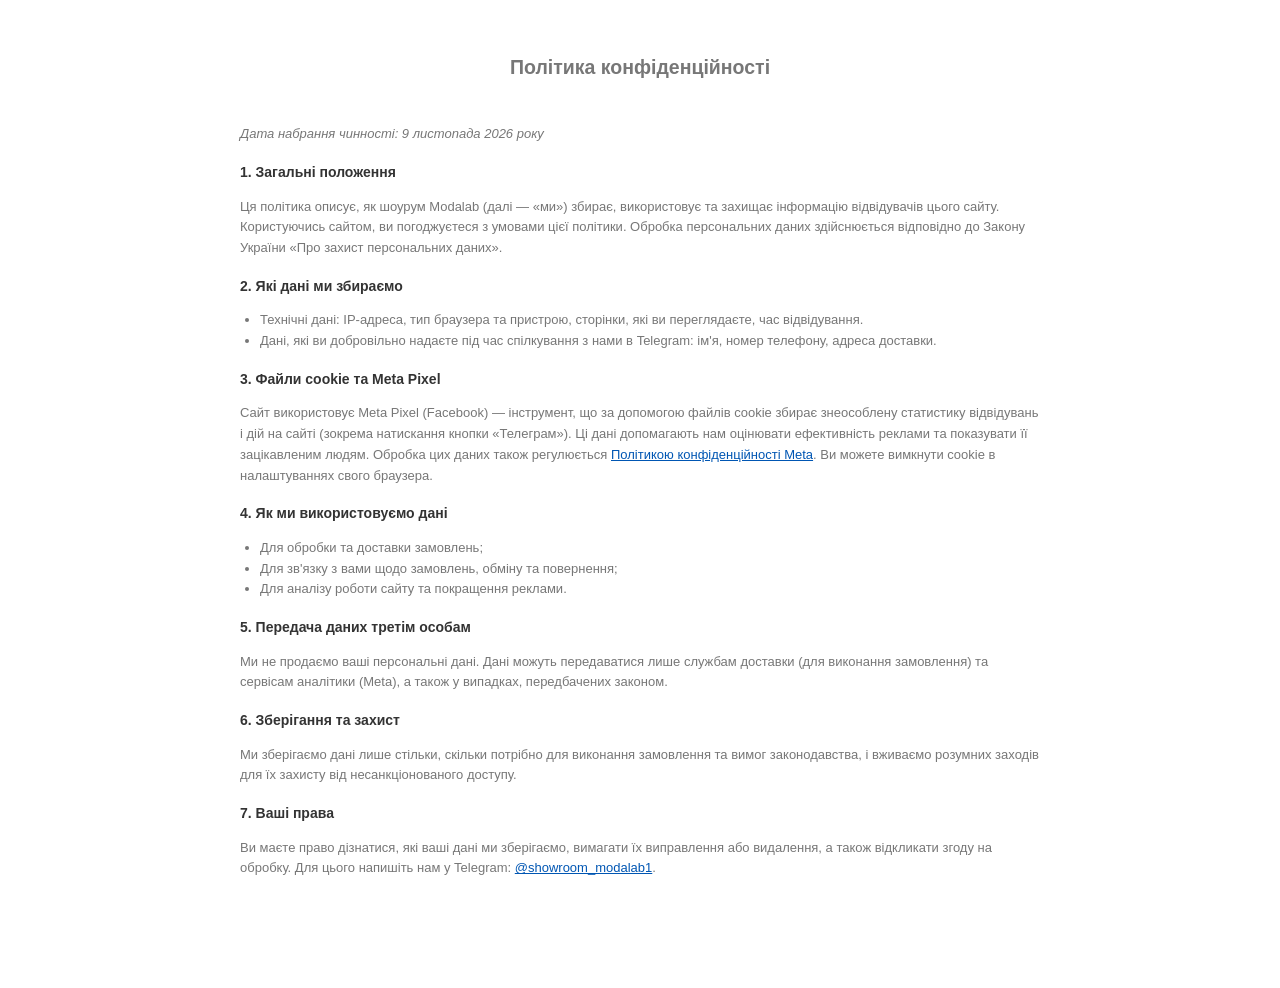
==== privacy.html @ d46fc74d "." ====
<!DOCTYPE html>
<html lang="uk">
  <head>
    <meta charset="UTF-8" />
    <meta name="viewport" content="width=device-width, initial-scale=1.0" />
    <title>Політика конфіденційності</title>
    <link rel="stylesheet" href="./index.css" />
  </head>
  <body>
    <main class="legal">
      <h2>Політика конфіденційності</h2>
      <div class="privacy-content">
            <p><em>Дата набрання чинності: 9 листопада 2026 року</em></p>

            <h3>1. Загальні положення</h3>
            <p>
              Ця політика описує, як шоурум Modalab (далі — «ми») збирає,
              використовує та захищає інформацію відвідувачів цього сайту.
              Користуючись сайтом, ви погоджуєтеся з умовами цієї політики.
              Обробка персональних даних здійснюється відповідно до Закону
              України «Про захист персональних даних».
            </p>

            <h3>2. Які дані ми збираємо</h3>
            <ul>
              <li>
                Технічні дані: IP-адреса, тип браузера та пристрою, сторінки,
                які ви переглядаєте, час відвідування.
              </li>
              <li>
                Дані, які ви добровільно надаєте під час спілкування з нами в
                Telegram: ім'я, номер телефону, адреса доставки.
              </li>
            </ul>

            <h3>3. Файли cookie та Meta Pixel</h3>
            <p>
              Сайт використовує Meta Pixel (Facebook) — інструмент, що за
              допомогою файлів cookie збирає знеособлену статистику відвідувань
              і дій на сайті (зокрема натискання кнопки «Телеграм»). Ці дані
              допомагають нам оцінювати ефективність реклами та показувати її
              зацікавленим людям. Обробка цих даних також регулюється
              <a
                href="https://www.facebook.com/privacy/policy/"
                target="_blank"
                rel="noopener"
                >Політикою конфіденційності Meta</a
              >. Ви можете вимкнути cookie в налаштуваннях свого браузера.
            </p>

            <h3>4. Як ми використовуємо дані</h3>
            <ul>
              <li>Для обробки та доставки замовлень;</li>
              <li>Для зв'язку з вами щодо замовлень, обміну та повернення;</li>
              <li>Для аналізу роботи сайту та покращення реклами.</li>
            </ul>

            <h3>5. Передача даних третім особам</h3>
            <p>
              Ми не продаємо ваші персональні дані. Дані можуть передаватися
              лише службам доставки (для виконання замовлення) та сервісам
              аналітики (Meta), а також у випадках, передбачених законом.
            </p>

            <h3>6. Зберігання та захист</h3>
            <p>
              Ми зберігаємо дані лише стільки, скільки потрібно для виконання
              замовлення та вимог законодавства, і вживаємо розумних заходів
              для їх захисту від несанкціонованого доступу.
            </p>

            <h3>7. Ваші права</h3>
            <p>
              Ви маєте право дізнатися, які ваші дані ми зберігаємо, вимагати
              їх виправлення або видалення, а також відкликати згоду на
              обробку. Для цього напишіть нам у Telegram:
              <a href="https://t.me/showroom_modalab1" target="_blank" rel="noopener"
                >@showroom_modalab1</a
              >.
            </p>

            <h3>8. Зміни до політики</h3>
            <p>
              Ми можемо оновлювати цю політику. Актуальна версія завжди
              доступна на цій сторінці.
            </p>
      </div>
    </main>
  </body>
</html>
---- index.css ----
body,
html {
  margin: 0;
  padding: 0;
  height: 100%;
  overflow: hidden; /* Забороняємо прокрутку */
  font-family: "Montserrat", sans-serif;
  color: #333;
  min-height: 100vh;
}

.container {
  display: flex;
  flex-direction: column;
  min-height: 100vh;
  background-color: #fefefe;
}

header.hero {
  min-height: 200px;
  position: relative;
  background-image: url("./images/header.png");
  background-size: cover;
  background-position: center;
  display: flex;
  justify-content: center;
  align-items: center;
  margin-bottom: 0; /* Видаляємо відступ знизу */
  padding-bottom: 0; /* Видаляємо паддінг знизу */
  max-height: 200px;
}

header.hero .overlay {
  background-color: rgba(0, 0, 0, 0.5);
  color: #fff;
  text-align: center;
  padding: 10px;
  margin-bottom: 40px;
  margin-top: 40px;
  border: 1px solid #fff;
}

header.hero h1 {
  font-weight: 700;
  font-size: 28px;
  line-height: 1.2;
  margin: 0;
}

header.hero p {
  font-size: 1.1em;
  margin-top: 10px;
}

main {
  display: flex;
  flex-direction: column;
  justify-content: flex-start; /* Вирівнювання вгорі */
  align-items: center;
  margin-top: -60px; /* Відсутність відступу між хедером і основним контентом */
}

.features {
  text-align: center;
  margin: 20px auto;
}

.features h2 {
  font-size: 1.6em;
  color: #000;
  margin-bottom: 10px;
}

.features ul {
  list-style: none;
  padding: 0;
  margin: 0;
}

.features ul li {
  font-size: 1em;
  margin: 8px 0;
  color: #555;
}

.gallery {
  display: flex;
  justify-content: center;
  gap: 10px;
}

.gallery-item img {
  width: 100px;
  height: 120px;
  box-shadow: 0 4px 6px rgba(0, 0, 0, 0.1);
  transition: transform 0.3s;
}

.gallery-item img:hover {
  transform: scale(1.1);
}

.telegram-link {
  text-decoration: none;
  padding: 15px 90px; /* Збільшуємо розмір кнопки для кращого вигляду */
  background-color: #000000;
  color: #fff;
  font-size: 1.1em;
  border-radius: 1px;
  box-shadow: 0 6px 10px rgba(0, 0, 0, 0.3); /* Тінь трохи м'якша */
  transition: background-color 0.3s, box-shadow 0.3s, transform 0.3s; /* Додано ефект збільшення */
}

.telegram-link:hover {
  background-color: #0056b3; /* Темніший синій на ховері */
  box-shadow: 0 8px 12px rgba(0, 0, 0, 0.4); /* Збільшуємо тінь */
  transform: scale(1.05); /* Додаємо ефект масштабування */
}

/* -------- */

footer {
  display: flex;
  justify-content: center;
  padding-bottom: 40px;
  text-align: center;
}

.telegram-link {
  text-decoration: none;
}

.telegram-button {
  display: flex;
  align-items: center;
  justify-content: flex-start;
  background-color: #000; /* Чорний фон */
  color: #fff; /* Білий текст */
  border: none;
  border-radius: 1px; /* Радіус 1 піксель */
  cursor: pointer;
  gap: 10px; /* Проміжок між SVG і текстом */
  font-size: 16px;
}

.telegram-button svg {
  flex-shrink: 0; /* Фіксує розмір іконки */
}

.telegram-button span {
  color: #fff;
}

.under-img {
  display: flex;
}

/* Основний стиль для секції */
.under {
  margin-top: 60px;
  background-color: #f9f9f9;
  text-align: center;
}

/* Стиль для списку зображень */
.under-img {
  list-style: none;
  display: flex;
  justify-content: center;
  align-items: center;
  margin: 0;
  padding: 0;
  flex-wrap: wrap; /* Адаптивність: перенос зображень */
}

/* Окремий елемент списку */
.under-item {
  width: 120px;
  height: 120px;
  overflow: hidden;
  box-shadow: 0 4px 6px rgba(0, 0, 0, 0.1);
  transition: transform 0.3s ease, box-shadow 0.3s ease;
}

.under-item-big {
  width: 150px;
  height: 150px;
  overflow: hidden;
  box-shadow: 0 4px 6px rgba(0, 0, 0, 0.1);
  transition: transform 0.3s ease, box-shadow 0.3s ease;
}

.under-item-big img {
  width: 100%;
  height: 100%;
  object-fit: cover;
  display: block;
}

/* Стиль для зображень */
.under-item img {
  width: 100%;
  height: 100%;
  object-fit: cover; /* Обрізка по пропорціях */
  display: block;
}

/* Ховер-ефекти */
.under-item:hover {
  transform: scale(1.05); /* Легке збільшення */
  box-shadow: 0 6px 10px rgba(0, 0, 0, 0.15); /* Збільшена тінь */
}

@media (min-width: 1200px) {
  .under-item {
    width: auto; /* Картинки займають всю ширину */
    height: auto; /* Висота підлаштовується під співвідношення сторін */
  }
}

.under-item,
.under-item-big {
  overflow: hidden;
  box-shadow: 0 4px 6px rgba(0, 0, 0, 0.1);
  transition: transform 0.3s ease, box-shadow 0.3s ease;
}

.paragraph {
  margin-top: 40px;
  text-align: center;
}

/* Юридичний блок: дисклеймер, політика конфіденційності */
.legal {
  max-width: 800px;
  margin: 40px auto 24px;
  padding: 0 16px;
  font-size: 13px;
  color: #777;
  text-align: center;
}

.privacy-link {
  color: #555;
  text-decoration: underline;
  cursor: default;
}

.privacy-content {
  margin-top: 16px;
  text-align: left;
  line-height: 1.6;
}

.privacy-content h3 {
  margin: 16px 0 6px;
  font-size: 14px;
  color: #333;
}

.privacy-content ul {
  padding-left: 20px;
}

.privacy-content a {
  color: #0056b3;
}

.copyright {
  margin-top: 20px;
  font-size: 12px;
  color: #999;
}
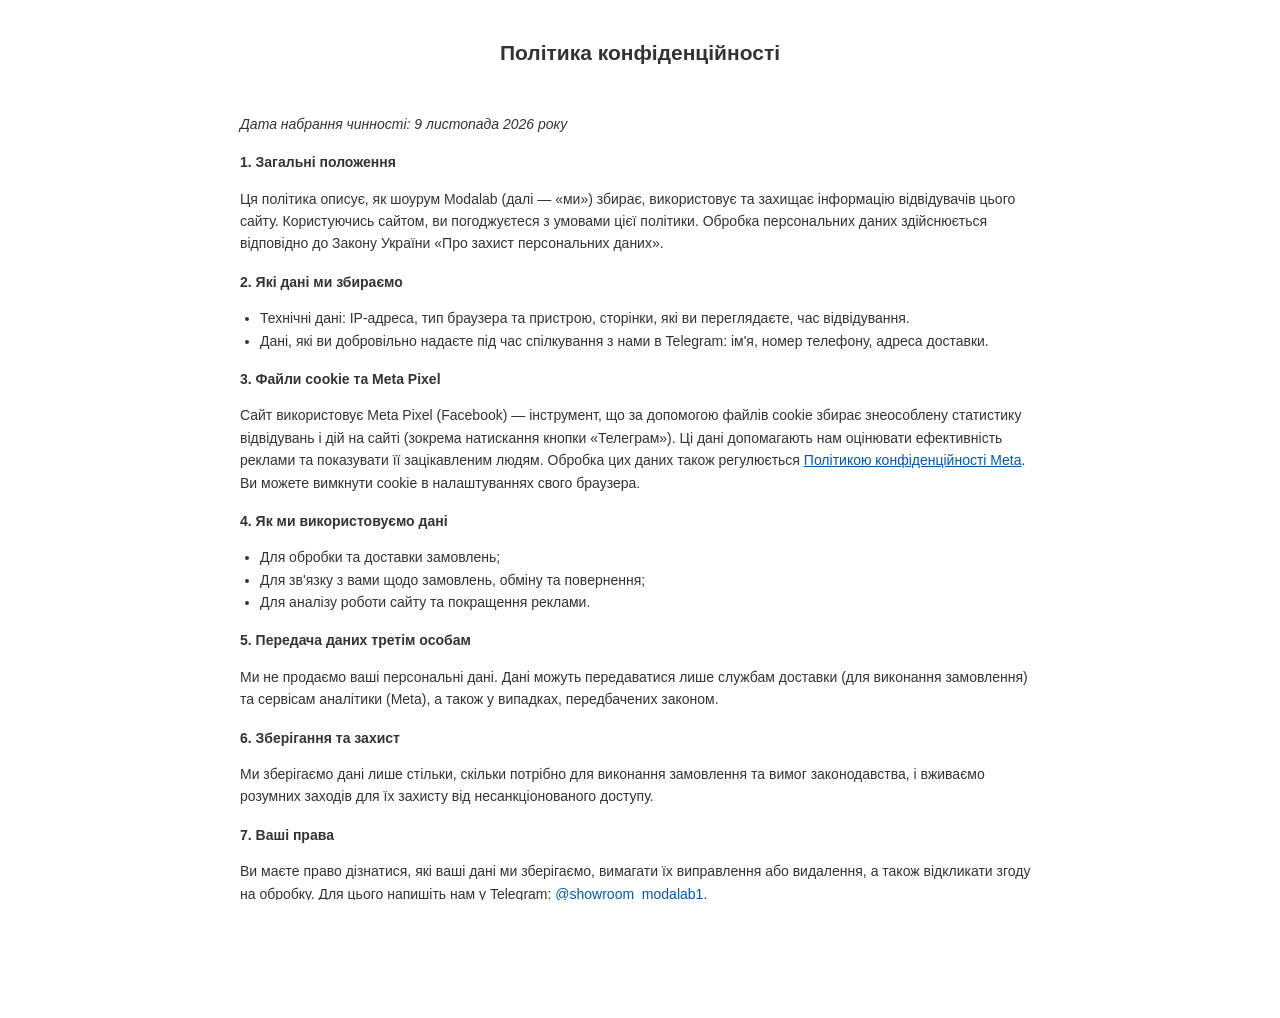
==== commit 47c96d83: "." ====
--- a/privacy.html
+++ b/privacy.html
@@ -7,7 +7,7 @@
     <link rel="stylesheet" href="./index.css" />
   </head>
   <body>
-    <main class="legal">
+    <main class="privacy-page">
       <h2>Політика конфіденційності</h2>
       <div class="privacy-content">
             <p><em>Дата набрання чинності: 9 листопада 2026 року</em></p>
--- a/index.css
+++ b/index.css
@@ -6,18 +6,19 @@
   overflow: hidden; /* Забороняємо прокрутку */
   font-family: "Montserrat", sans-serif;
   color: #333;
-  min-height: 100vh;
 }
 
 .container {
   display: flex;
   flex-direction: column;
-  min-height: 100vh;
+  height: 100vh;
+  height: 100dvh; /* видима висота екрана на телефонах (без панелей браузера) */
   background-color: #fefefe;
 }
 
 header.hero {
-  min-height: 200px;
+  flex-shrink: 0;
+  height: clamp(110px, 24dvh, 200px); /* шапка стискається на низьких екранах */
   position: relative;
   background-image: url("./images/header.png");
   background-size: cover;
@@ -27,7 +28,6 @@
   align-items: center;
   margin-bottom: 0; /* Видаляємо відступ знизу */
   padding-bottom: 0; /* Видаляємо паддінг знизу */
-  max-height: 200px;
 }
 
 header.hero .overlay {
@@ -35,14 +35,13 @@
   color: #fff;
   text-align: center;
   padding: 10px;
-  margin-bottom: 40px;
-  margin-top: 40px;
+  margin: 0 16px;
   border: 1px solid #fff;
 }
 
 header.hero h1 {
   font-weight: 700;
-  font-size: 28px;
+  font-size: clamp(20px, 3.6dvh, 28px);
   line-height: 1.2;
   margin: 0;
 }
@@ -57,18 +56,21 @@
   flex-direction: column;
   justify-content: flex-start; /* Вирівнювання вгорі */
   align-items: center;
-  margin-top: -60px; /* Відсутність відступу між хедером і основним контентом */
+  flex: 1; /* займає весь вільний простір між шапкою і кнопкою */
+  min-height: 0;
+  justify-content: space-evenly;
+  padding: 0 16px;
 }
 
 .features {
   text-align: center;
-  margin: 20px auto;
+  margin: clamp(6px, 2dvh, 20px) auto;
 }
 
 .features h2 {
-  font-size: 1.6em;
+  font-size: clamp(18px, 3.2dvh, 1.6em);
   color: #000;
-  margin-bottom: 10px;
+  margin: 0 0 clamp(4px, 1dvh, 10px);
 }
 
 .features ul {
@@ -78,8 +80,8 @@
 }
 
 .features ul li {
-  font-size: 1em;
-  margin: 8px 0;
+  font-size: clamp(13px, 2dvh, 16px);
+  margin: clamp(2px, 0.8dvh, 8px) 0;
   color: #555;
 }
 
@@ -90,8 +92,12 @@
 }
 
 .gallery-item img {
-  width: 100px;
-  height: 120px;
+  /* 4 фото завжди влазять по ширині й не забирають забагато висоти */
+  width: min(100px, calc((100vw - 62px) / 4), 12.5dvh);
+  height: auto;
+  aspect-ratio: 5 / 6;
+  object-fit: cover;
+  display: block;
   box-shadow: 0 4px 6px rgba(0, 0, 0, 0.1);
   transition: transform 0.3s;
 }
@@ -102,7 +108,7 @@
 
 .telegram-link {
   text-decoration: none;
-  padding: 15px 90px; /* Збільшуємо розмір кнопки для кращого вигляду */
+  padding: clamp(10px, 1.8dvh, 15px) min(90px, 18vw); /* Збільшуємо розмір кнопки для кращого вигляду */
   background-color: #000000;
   color: #fff;
   font-size: 1.1em;
@@ -120,9 +126,10 @@
 /* -------- */
 
 footer {
-  display: flex;
-  justify-content: center;
-  padding-bottom: 40px;
+  flex-shrink: 0;
+  display: flex;
+  justify-content: center;
+  padding-bottom: clamp(8px, 3dvh, 40px);
   text-align: center;
 }
 
@@ -155,9 +162,9 @@
   display: flex;
 }
 
-/* Основний стиль для секції */
+/* Основний стиль для секції (порожня, тому прихована) */
 .under {
-  margin-top: 60px;
+  display: none;
   background-color: #f9f9f9;
   text-align: center;
 }
@@ -226,18 +233,22 @@
 }
 
 .paragraph {
-  margin-top: 40px;
-  text-align: center;
-}
-
-/* Юридичний блок: дисклеймер, політика конфіденційності */
+  flex-shrink: 0;
+  margin: clamp(8px, 3dvh, 40px) 0 clamp(6px, 1.5dvh, 16px);
+  text-align: center;
+}
+
+/* Юридичний блок: компактний рядок, притиснутий до низу екрана */
 .legal {
-  max-width: 800px;
-  margin: 40px auto 24px;
-  padding: 0 16px;
-  font-size: 13px;
-  color: #777;
-  text-align: center;
+  flex-shrink: 0;
+  padding: 6px 16px max(6px, env(safe-area-inset-bottom));
+  font-size: 11px;
+  color: #999;
+  text-align: center;
+  display: flex;
+  justify-content: center;
+  flex-wrap: wrap;
+  gap: 4px 12px;
 }
 
 .privacy-link {
@@ -267,7 +278,13 @@
 }
 
 .copyright {
-  margin-top: 20px;
-  font-size: 12px;
   color: #999;
 }
+
+/* Окрема сторінка політики (поки без посилання) */
+.privacy-page {
+  max-width: 800px;
+  margin: 0 auto;
+  padding: 24px 16px;
+  font-size: 14px;
+}
